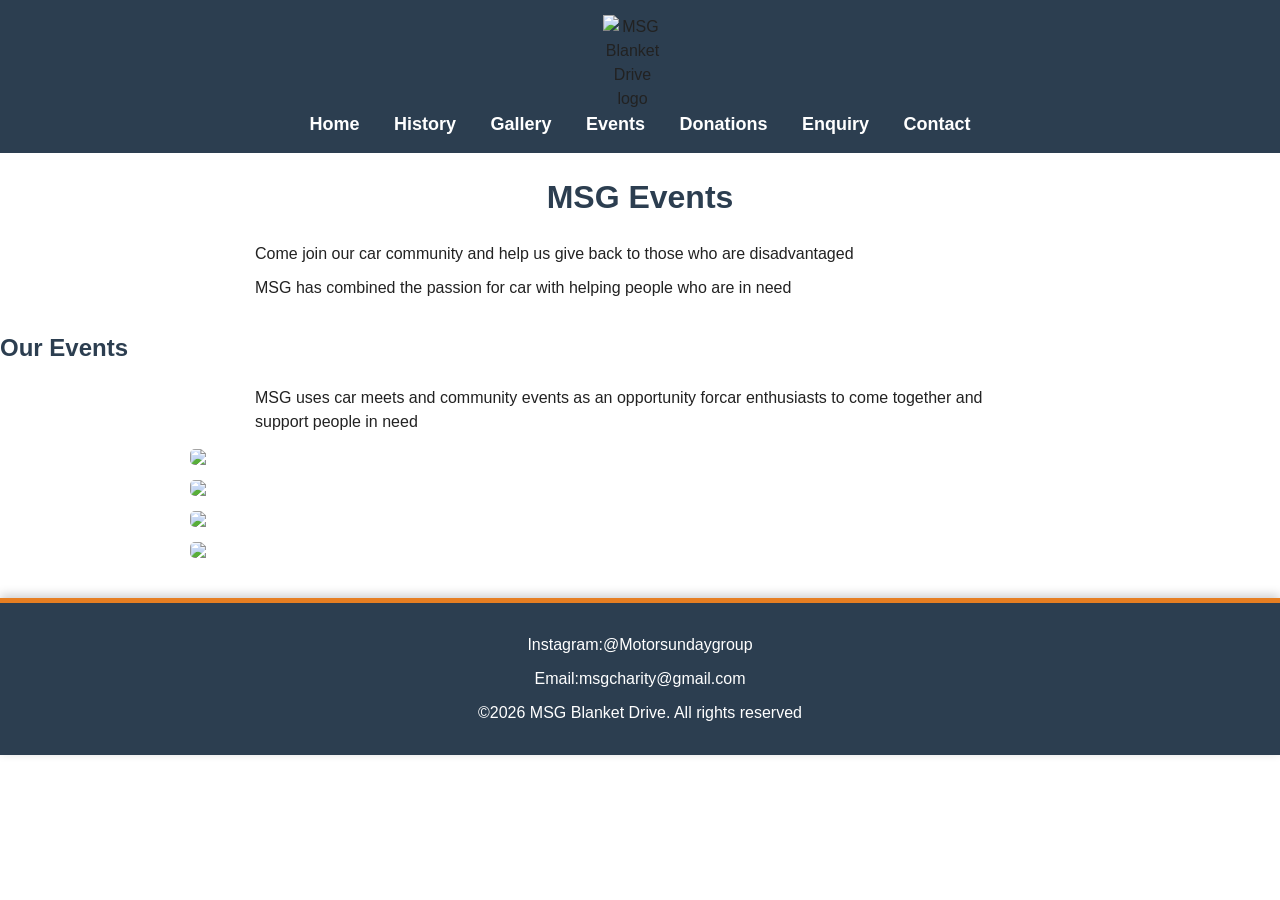
==== events.html @ ead9ba55 "Add contact and enquiry pages, update email address in script.js and enquiry.html, and add extra.css" ====
<!DOCTYPE html>
<html>

<head>
   <title>MSG Blanket Drive Events</title>
   <link rel="stylesheet" href="style.css">
   <link rel="stylesheet" href="extra.css">
</head>
<body>
<header>

  <img src="images/image0013.jpeg" alt="MSG Blanket Drive logo" class="logo">
     <nav>
     <a href=".index.html">Home</a>
     <a href="history.html">History</a>
     <a href="gallery.html">Gallery</a>
     <a href="events.html">Events</a>
     <a href="donations.html">Donations</a>
     <a href="enquiry.html">Enquiry</a>
     <a href="contact.html">Contact</a>
     </nav>

   </header>

   <h1>MSG Events</h1>
   <p>Come join our car community and help us give back to those who are disadvantaged</p>
   <p>MSG has combined the passion for car with helping people who are in need</p>
   <h2>Our Events</h2>
   <p>MSG uses car meets and community events as an opportunity forcar enthusiasts to come together and support people in need</p>
<img src="images/event00.jpeg" width="900">
<img src="images/event01.jpeg 01.jpeg" width="900">
<img src="images/event02.jpeg" width="900">
<img src="images/event03.jpeg" width="900">
<footer>
  <p>Instagram:@Motorsundaygroup</p>
  <p>Email:msgcharity@gmail.com</p>
  <p>&copy;2026 MSG Blanket Drive. All rights reserved</p>
</footer>
<script src="script.js"></script>
</body>
</html>
---- style.css ----
* {
  box-sizing: border-box;
}

body {
  font-family: Arial, Helvetica, sans-serif;
  margin: 0;
  padding: 0;
  color: #222;
  background-color: #ffffff;
  line-height: 1.5;
}

/* Header / navigation */
header {
  background-color: #2c3e50;
  padding: 15px;
  text-align: center;
}

header a {
  color: #ffffff;
  text-decoration: none;
  margin: 0 15px;
  font-weight: bold;
  font-size: 18px;
}

header a:hover {
  text-decoration: underline;
}

/* Headings */
h1 {
  text-align: center;
  color: #2c3e50;
  margin-top: 20px;
}

h2 {
  color: #2c3e50;
  margin-top: 30px;
}

/* Paragraphs */
p {
  max-width: 800px;
  margin: 10px auto;
  padding: 0 15px;
  font-size: 16px;
}

/* Images */
img {
  display: block;
  max-width: 100%;
  height: auto;
  margin: 15px auto;
  border-radius: 5px;
}

/* Lists */
ol, ul {
  max-width: 800px;
  margin: 10px auto;
  padding: 0 30px;
  font-size: 16px;
}

li {
  margin-bottom: 12px;
  background-color: #ffffff;
  padding: 10px 15px;
  border-radius: 6px;
  box-shadow: 0 1px 3px rgba(0,0,0,0.1);
  list-style-position: inside;
}

/* Links inside body text (not header) */
body > p a, li a {
  color: #e67e22;
  font-weight: bold;
}

/* Footer */
footer {
  text-align: center;
  padding: 20px;
  margin-top: 40px;
  background-color: #2c3e50;
  color: #ffffff;
  font-size: 14px;
}

footer h2 {
  color: #ffffff;
  border-bottom: 2px solid #e67e22;
  display: inline-block;
  font-size: 18px;
}


.sponsors {
  display: flex;
  flex-wrap: wrap;
  justify-content: center;
  align-items: center;
  gap: 25px;
  max-width: 900px;
  margin: 20px auto;
}

.sponsors img {
  max-width: 120px;
  margin: 0;
  border-radius: 50%;
  background-color: #ffffff;
  padding: 5px;
  box-shadow: 0 2px 6px rgba(0,0,0,0.3);
}


@media (max-width: 600px) {
  header a {
    display: inline-block;
    margin: 5px;
    font-size: 15px;
  }

  h1 {
    font-size: 26px;
  }
}

header img.logo {
  max-width: 60px;
  display: inline-block;
  margin: 0 15px 0 0;
  vertical-align: middle;
  box-shadow: none;
  border-radius: 0;
}

.background {
  background-image: linear-gradient(rgba(0,0,0,0.45), rgba(0,0,0,0.45)), url("images/image 1.jpeg");
  background-size: cover;
  background-position: center;
  background-repeat: no-repeat;
  min-height: 400px;
  display: flex;
  align-items: center;
  justify-content: center;
  text-align: center;
  color: #ffffff;
}

.background h1 {
  color: #ffffff;
  text-shadow: 0 2px 6px rgba(0,0,0,0.8);
  font-size: 34px;
  margin: 0;
  padding: 20px;
}

.background p {
  color: #ffffff;
  background-color: rgba(0, 0, 0, 0.4);
  display: inline-block;
  padding: 10px 20px;
  border-radius: 6px;
}

/* CTA buttons */
.cta-buttons {
  text-align: center;
  margin: 30px auto;
}

.btn {
  display: inline-block;
  padding: 12px 28px;
  margin: 0 10px;
  border-radius: 6px;
  text-decoration: none;
  font-weight: bold;
  font-size: 16px;
}

.btn-primary {
  background-color: #e67e22;
  color: #ffffff;
}

.btn-secondary {
  background-color: #2c3e50;
  color: #ffffff;
}

.btn:hover {
  opacity: 0.85;
}


.stats {
  display: flex;
  flex-wrap: wrap;
  justify-content: center;
  gap: 20px;
  max-width: 900px;
  margin: 30px auto;
}

.stat-box {
  background-color: #ffffff;
  padding: 20px 30px;
  border-radius: 8px;
  box-shadow: 0 1px 3px rgba(0,0,0,0.1);
  text-align: center;
  min-width: 140px;
}

.stat-box h2 {
  color: #e67e22;
  font-size: 32px;
  margin: 0;
  border: none;
}

.stat-box p {
  margin: 5px 0 0 0;
  font-size: 14px;
  color: #555;
}

.video {
  width: 100%;
  max-height: 450px;
  object-fit: cover;
  display: block;
}


.history-section,
.mission-section,
.vision-section,
.why-section {
    max-width: 900px;
    margin: 30px auto;
    padding: 25px;
    background-color: #ffffff;
    border-radius: 10px;
    box-shadow: 0 3px 12px rgba(0,0,0,0.12);
}

.history-section {
    background: linear-gradient(135deg, #ffffff, #eef3f6);
    border-top: 5px solid #e67e22;
}

.history-section img {
    width: 100%;
    max-width: 900px;
    border-radius: 10px;
}

.history-section h1 {
    color: #e67e22;
    font-size: 30px;
}

.history-section h2 {
    color: #2c3e50;
    border-bottom: 2px solid #e67e22;
    padding-bottom: 8px;
}

.mission-section {
    background: linear-gradient(135deg, #ffffff, #fff4e8);
    border-left: 7px solid #e67e22;
}

.mission-section h3 {
    color: #e67e22;
    text-align: center;
    font-size: 26px;
}

.vision-section {
    background: linear-gradient(135deg, #eef5fa, #ffffff);
    border-left: 7px solid #2c3e50;
}

.vision-section h4 {
    color: #2c3e50;
    text-align: center;
    font-size: 26px;
}

.why-section {
    border-top: 5px solid #e67e22;
}

.why-section h5 {
    color: #e67e22;
    text-align: center;
    font-size: 27px;
}

.why-section p {
    line-height: 1.8;
}


.gallery-section {
    max-width: 1000px;
    margin: 30px auto;
    padding: 30px;
    background-color: #ffffff;
    border-radius: 12px;
    box-shadow: 0 3px 12px rgba(0,0,0,0.12);
}

.gallery-grid {
    display: grid;
    grid-template-columns: repeat(2, 1fr);
    gap: 25px;
}

.gallery-grid img {
    width: 100%;
    height: 280px;
    object-fit: cover;
    margin: 0;
    border: 4px solid #ffffff;
    outline: 2px solid #e67e22;
    border-radius: 10px;
    transition: 0.3s;
}

.gallery-grid img:hover {
    transform: scale(1.04);
    box-shadow: 0 8px 20px rgba(0,0,0,0.25);
    outline-color: #2c3e50;
}



.events-section {
    max-width: 900px;
    margin: 30px auto;
    padding: 20px;
}

.event-card {
    background-color: #ffffff;
    margin: 25px auto;
    padding: 25px;
    border-radius: 10px;
    border-left: 7px solid #e67e22;
    box-shadow: 0 4px 12px rgba(0,0,0,0.12);
    transition: 0.3s;
}

.event-card:hover {
    transform: translateY(-5px);
    box-shadow: 0 8px 18px rgba(0,0,0,0.18);
}

.event-card h2 {
    color: #e67e22;
    margin-top: 0;
}

.event-card p {
    margin: 8px auto;
}



.help-section {
    max-width: 900px;
    margin: 30px auto;
    padding: 25px;
    background: linear-gradient(135deg, #ffffff, #fef3e7);
    border-radius: 10px;
    box-shadow: 0 3px 12px rgba(0,0,0,0.12);
}

.help-section h2 {
    text-align: center;
    color: #e67e22;
    font-size: 28px;
}

.help-section li {
    border-left: 6px solid #e67e22;
    background-color: #ffffff;
    padding: 18px;
    margin-bottom: 18px;
    box-shadow: 0 3px 8px rgba(0,0,0,0.1);
    transition: 0.3s;
}

.help-section li:hover {
    transform: translateX(5px);
    border-left-color: #2c3e50;
}


.contact-section {
    max-width: 800px;
    margin: 30px auto;
    padding: 25px;
    background: linear-gradient(135deg, #2c3e50, #34495e);
    color: #ffffff;
    border-radius: 10px;
    text-align: center;
    box-shadow: 0 4px 12px rgba(0,0,0,0.2);
}

.contact-section h3 {
    color: #e67e22;
    font-size: 28px;
}

.contact-section p {
    color: #ffffff;
}

.call-to-action-section {
    max-width: 900px;
    margin: 30px auto;
    padding: 35px;
    background: linear-gradient(135deg, #e67e22, #f39c12);
    color: #ffffff;
    text-align: center;
    border-radius: 10px;
    box-shadow: 0 4px 12px rgba(0,0,0,0.2);
}


footer {
    border-top: 5px solid #e67e22;
    box-shadow: 0 -3px 10px rgba(0,0,0,0.2);
}

footer h2 {
    color: #e67e22;
}


@media (max-width: 600px) {

    .history-section,
    .mission-section,
    .vision-section,
    .why-section,
    .help-section,
    .contact-section,
    .call-to-action-section,
    .gallery-section {
        margin: 20px 10px;
        padding: 18px;
    }

    .gallery-grid {
        grid-template-columns: 1fr;
    }

    .gallery-grid img {
        height: auto;
    }

    .events-section {
        margin: 20px 10px;
        padding: 10px;
    }

    .event-card {
        padding: 18px;
    }

}

.call-to-action-section {
    max-width: 900px;
    margin: 30px auto;
    padding: 35px;
    text-align: center;
}

.call-to-action-section h4 {
    text-align: center;
    margin: 0 auto 15px auto;
    color: #ffffff;
}

.call-to-action-section p {
    text-align: center;
    margin: 0 auto;
    color: #ffffff;
    max-width: 700px;
}
---- extra.css ----
.sr-only {
  position: absolute;
  left: -9999px;
}


.hero-video {
  width: 100%;
  max-height: 450px;
  object-fit: cover;
  display: block;
}


.mission-section h2,
.why-section h2,
.help-section h2 {
  color: #e67e22;
  text-align: center;
}
.vision-section h2 {
  color: #2c3e50;
  text-align: center;
}
.contact-section h2 {
  color: #e67e22;
}
.call-to-action-section h2 {
  color: #ffffff;
  text-align: center;
}
.contact-section a {
  color: #f39c12;
}


.fade-in {
  opacity: 0;
  transition: opacity 0.6s;
}
.fade-in.visible {
  opacity: 1;
}


.filter-bar {
  max-width: 800px;
  margin: 15px auto;
  padding: 0 15px;
}
.filter-bar input,
.filter-bar select {
  padding: 10px;
  margin: 5px 0;
  width: 100%;
  font-size: 16px;
}
#map {
  height: 350px;
  max-width: 900px;
  margin: 15px auto;
}
.events-section {
  max-width: 900px;
  margin: 30px auto;
  padding: 20px;
}
.event-card {
  background: #ffffff;
  margin: 15px 0;
  padding: 20px;
  border-left: 7px solid #e67e22;
  border-radius: 10px;
}
.event-card h3 {
  color: #e67e22;
}
.events-grid {
  display: grid;
  grid-template-columns: repeat(auto-fit, minmax(250px, 1fr));
  gap: 12px;
}
.events-grid img {
  width: 100%;
  height: 250px;
  object-fit: cover;
}


.form-section,
.faq-section {
  max-width: 700px;
  margin: 30px auto;
  padding: 25px;
  background: #ffffff;
  border-radius: 10px;
}
.field {
  margin-bottom: 15px;
}
.field label {
  display: block;
  font-weight: bold;
  margin-bottom: 5px;
}
.field input,
.field select,
.field textarea {
  width: 100%;
  padding: 10px;
  font-size: 16px;
}
.invalid {
  border: 2px solid red;
}
.error {
  color: red;
  font-size: 14px;
}
.response {
  margin-top: 20px;
  padding: 15px;
  background: #eef5fa;
  border-radius: 8px;
}
.response.success {
  background: #eaf7ee;
}


.accordion-btn {
  width: 100%;
  text-align: left;
  padding: 12px;
  margin-top: 8px;
  font-size: 16px;
  background: #2c3e50;
  color: #ffffff;
  border: none;
  cursor: pointer;
}
.accordion-panel {
  max-height: 0;
  overflow: hidden;
  transition: max-height 0.3s;
}


.gallery-grid img {
  cursor: pointer;
}
.lightbox {
  position: fixed;
  top: 0;
  left: 0;
  width: 100%;
  height: 100%;
  background: rgba(0, 0, 0, 0.9);
  display: flex;
  flex-direction: column;
  align-items: center;
  justify-content: center;
  z-index: 1000;
}
.lightbox[hidden] {
  display: none;
}
.lightbox img {
  max-width: 90%;
  max-height: 75%;
}
.lb-caption {
  color: #ffffff;
}
.lightbox button {
  position: absolute;
  background: none;
  border: none;
  color: #ffffff;
  font-size: 36px;
  cursor: pointer;
}
.lb-close { top: 10px; right: 15px; }
.lb-prev { left: 10px; top: 50%; }
.lb-next { right: 10px; top: 50%; }
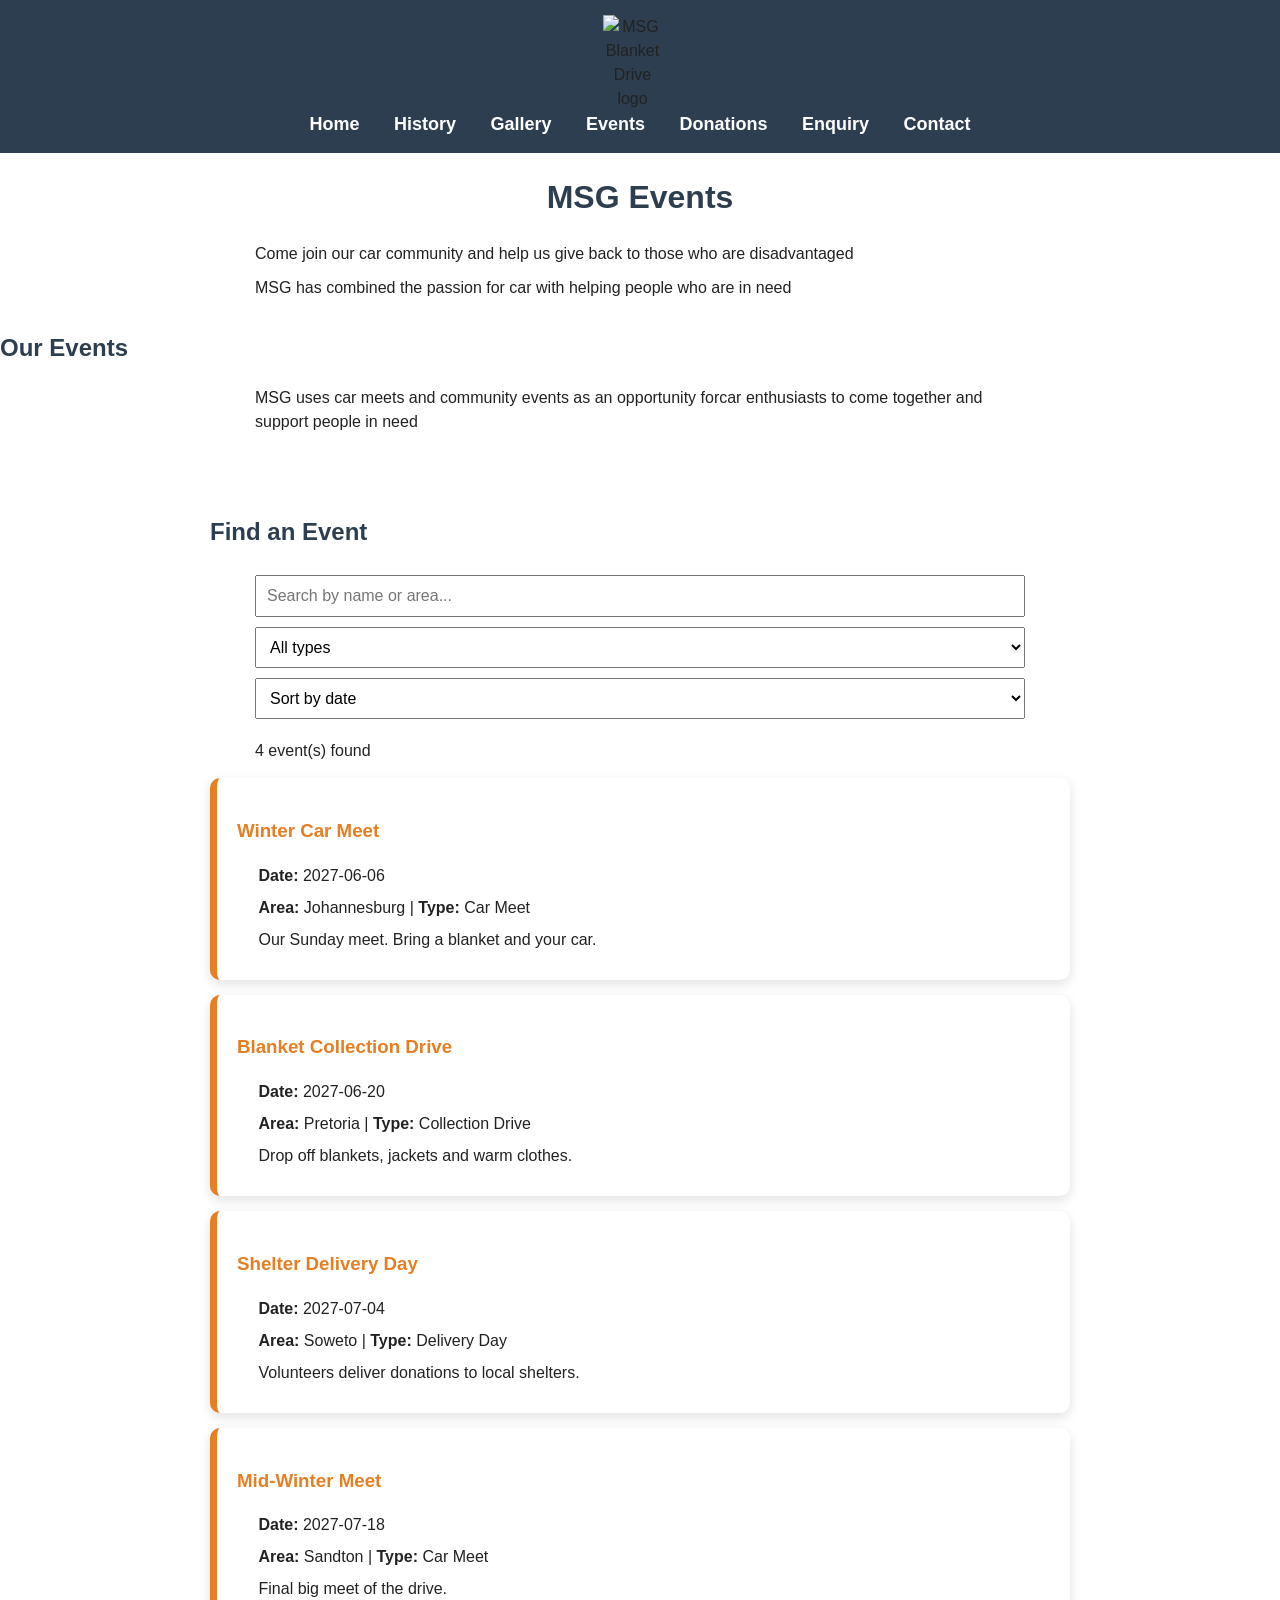
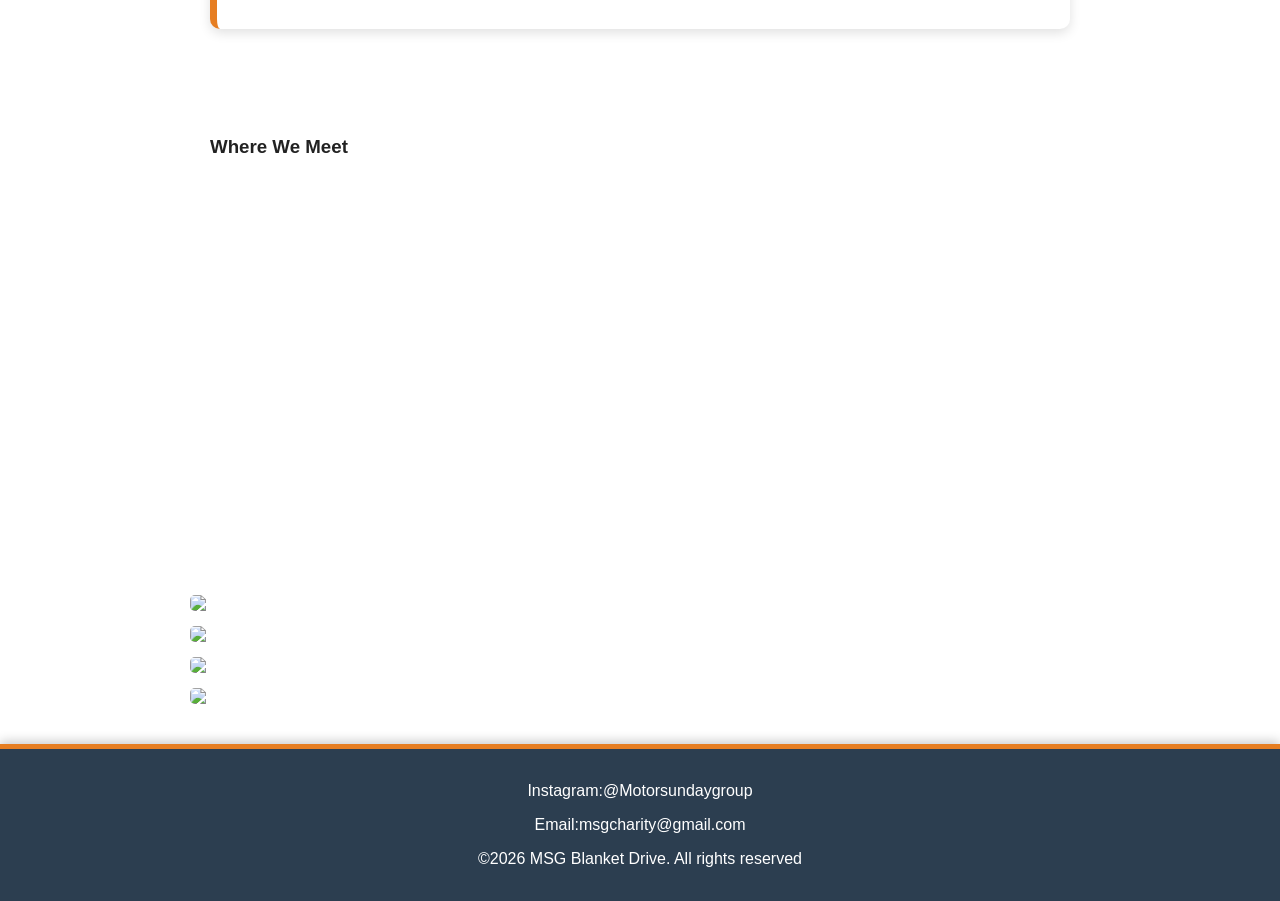
==== commit 0a05fc5a: "add leaflet.js and leaflet.css to events.html for map functionality" ====
--- a/events.html
+++ b/events.html
@@ -5,6 +5,7 @@
    <title>MSG Blanket Drive Events</title>
    <link rel="stylesheet" href="style.css">
    <link rel="stylesheet" href="extra.css">
+   <link rel="stylesheet" href="https://unpkg.com/leaflet@1.9.4/dist/leaflet.css"/>
 </head>
 <body>
 <header>
@@ -27,6 +28,33 @@
    <p>MSG has combined the passion for car with helping people who are in need</p>
    <h2>Our Events</h2>
    <p>MSG uses car meets and community events as an opportunity forcar enthusiasts to come together and support people in need</p>
+
+   <section class="events-section">
+      <h2>Find an Event</h2>
+      <div class="filter-bar">
+        <label for="eventSearch" class="sr-only">Search events</label>
+        <input type="search" id="eventSearch" placeholder="Search by name or area...">
+        <label for="eventType" class="sr-only">Filter by type</label>
+        <select id="eventType">
+          <option value="all">All types</option>
+          <option value="Car Meet">Car Meet</option>
+          <option value="Collection Drive">Collection Drive</option>
+          <option value="Delivery Day">Delivery Day</option>
+        </select>
+        <label for="eventSort" class="sr-only">Sort events</label>
+        <select id="eventSort">
+          <option value="date">Sort by date</option>
+          <option value="name">Sort by name</option>
+        </select>
+      </div>
+      <p id="eventCount"></p>
+      <div id="eventList"></div>
+    </section>
+
+    <section class="events-section">
+      <h3>Where We Meet</h2>
+      <div id="map"></div>
+    </section>
 <img src="images/event00.jpeg" width="900">
 <img src="images/event01.jpeg 01.jpeg" width="900">
 <img src="images/event02.jpeg" width="900">
@@ -37,5 +65,6 @@
   <p>&copy;2026 MSG Blanket Drive. All rights reserved</p>
 </footer>
 <script src="script.js"></script>
+<script src="https://unpkg.com/leaflet@1.9.4/dist/leaflet.js"></script>
 </body>
 </html>
